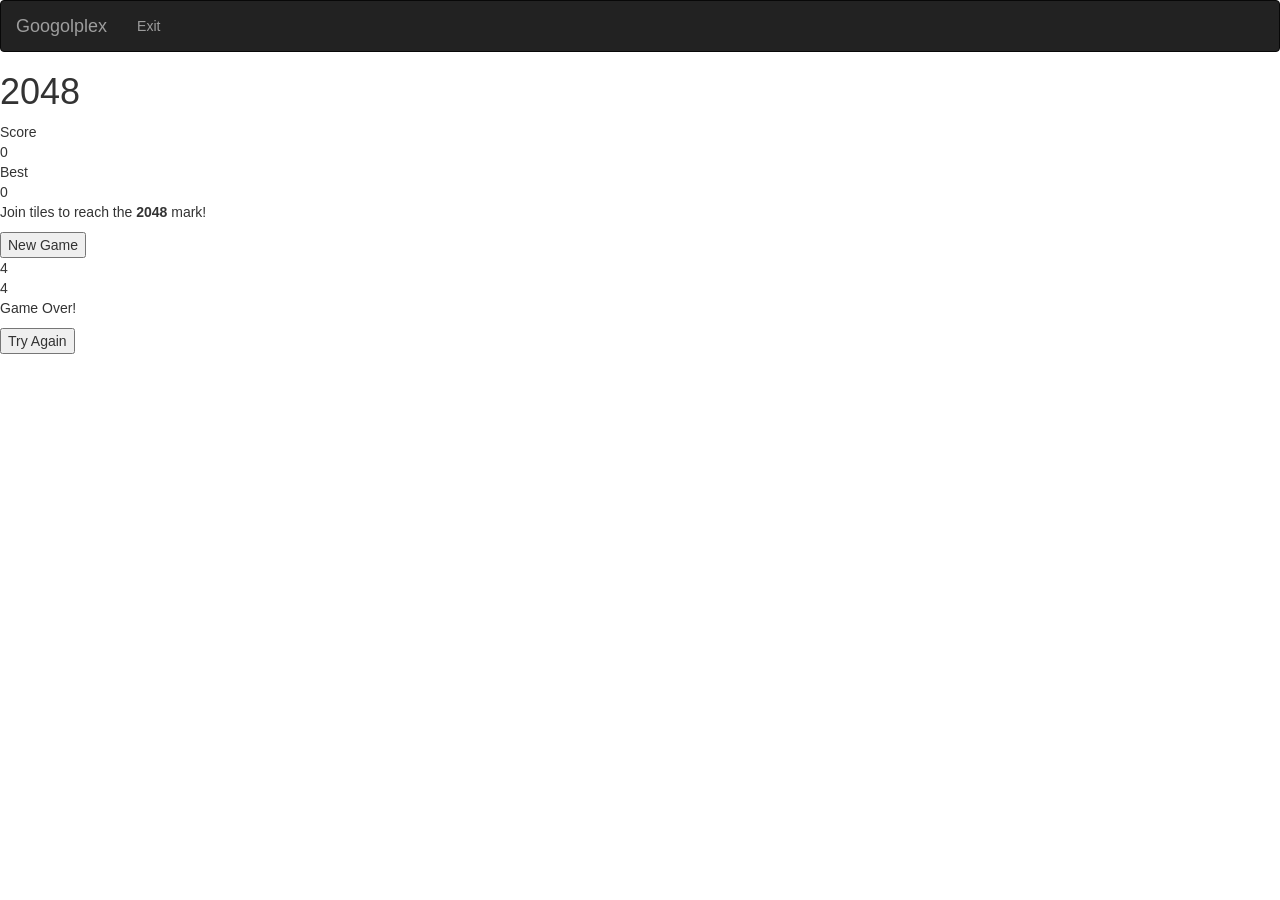
==== 2048.html @ af5d4c46 "Add initial HTML structure for 2048 game" ====
<!DOCTYPE html>
<html lang="en">
    <head>
      <title>2048 by Googolplex</title>
      <meta charset="utf-8">
      <meta name="viewport" content="width=device-width, initial-scale=1">
      <link rel="stylesheet" href="https://maxcdn.bootstrapcdn.com/bootstrap/3.4.1/css/bootstrap.min.css">
      <script src="https://ajax.googleapis.com/ajax/libs/jquery/3.7.1/jquery.min.js"></script>
      <script src="https://maxcdn.bootstrapcdn.com/bootstrap/3.4.1/js/bootstrap.min.js"></script>
      <link rel="icon" href="https://codehs.com/uploads/aa04603bd925a3547d5d93c4c2dc778e" type="image/x-icon">
      <link rel="stylesheet" type="text/css" href="2048.css">
    </head>
    <body>
        <!--Navbar-->
        <nav class="dog pt-2 mt-3 navbar navbar-inverse">
          <div class="container-fluid">
            <div class="navbar-header">
              <button type="button" class="navbar-toggle" data-toggle="collapse" data-target="#myNavbar">
                <span class="icon-bar"></span>
                <span class="icon-bar"></span>
                <span class="icon-bar"></span>
              </button>
              <a class="navbar-brand" href="index.html">Googolplex</a>
            </div>
            <div class="collapse navbar-collapse" id="myNavbar">
              <ul class="nav navbar-nav">
                <li class="exitLink"><a href="games.html">Exit</a></li>
              </ul>
            </div>
          </div>
        </nav>
        <div class="header">
        <h1>2048</h1>
        <div class="score-panel">
            <div class="score-box">
                <div class="score-title">Score</div>
                <div id="score">0</div>
            </div>
            <div class="score-box">
                <div class="score-title">Best</div>
                <div id="best-score">0</div>
            </div>
        </div>
    </div>

    <div class="controls">
        <p class="instructions">Join tiles to reach the <b>2048</b> mark!</p>
        <button class="restart-btn" onclick="initGame()">New Game</button>
    </div>

    <div class="game-container">
        <div id="grid-background">
            <!-- 16 Static Backing Squares -->
            <div class="grid-cell"></div><div class="grid-cell"></div><div class="grid-cell"></div><div class="grid-cell"></div>
            <div class="grid-cell"></div><div class="grid-cell"></div><div class="grid-cell"></div><div class="grid-cell"></div>
            <div class="grid-cell"></div><div class="grid-cell"></div><div class="grid-cell"></div><div class="grid-cell"></div>
            <div class="grid-cell"></div><div class="grid-cell"></div><div class="grid-cell"></div><div class="grid-cell"></div>
        </div>
        
        <div id="tile-container"></div>

        <div id="game-overlay" class="overlay">
            <p id="overlay-text">Game Over!</p>
            <button onclick="initGame()">Try Again</button>
        </div>
    </div>

    <script>
        // --- DOM Elements & Global State Variables ---
        const tileContainer = document.getElementById('tile-container');
        const scoreElement = document.getElementById('score');
        const bestScoreElement = document.getElementById('best-score');
        const overlay = document.getElementById('game-overlay');
        const overlayText = document.getElementById('overlay-text');
        
        let board = [];
        let score = 0;
        let bestScore = parseInt(localStorage.getItem('bestScore')) || 0;
        let gameWonHasTriggered = false;
        
        // Initialize High Score View display right away
        bestScoreElement.innerText = bestScore;
        
        /**
         * Initializes/Resets the game state variables, clear elements, and spawns starting positions
         */
        function initGame() {
            // Generate clean empty 4x4 coordinate tracking matrix
            board = Array(4).fill(null).map(() => Array(4).fill(0));
            score = 0;
            gameWonHasTriggered = false;
            
            scoreElement.innerText = score;
            overlay.classList.remove('active');
            tileContainer.innerHTML = '';
            
            // Game begins by spawning two random numbers on the empty grid
            generateTile();
            generateTile();
            renderBoard();
        }
        
        /**
         * Scans the board state for empty indices and populates one with either a 2 or a 4
         */
        function generateTile() {
            let emptyCells = [];
            
            for (let r = 0; r < 4; r++) {
                for (let c = 0; c < 4; c++) {
                    if (board[r][c] === 0) {
                        emptyCells.push({ row: r, col: c });
                    }
                }
            }
            
            if (emptyCells.length > 0) {
                let randomIndex = Math.floor(Math.random() * emptyCells.length);
                let chosenCell = emptyCells[randomIndex];
                // 90% chance to generate a 2, 10% chance to generate a 4
                board[chosenCell.row][chosenCell.col] = Math.random() < 0.9 ? 2 : 4;
            }
        }
        
        /**
         * Updates the screen DOM view, creating and absolutely styling individual dynamic tiles
         */
        function renderBoard() {
            tileContainer.innerHTML = '';
            
            for (let r = 0; r < 4; r++) {
                for (let c = 0; c < 4; c++) {
                    let value = board[r][c];
                    if (value > 0) {
                        let tile = document.createElement('div');
                        tile.innerText = value;
                        
                        // Maps positioning class variables (e.g., pos-2-3) to coordinate CSS translation animations
                        tile.className = `tile pos-${r}-${c}`;
                        
                        // Handle theme updates and style fallbacks for high score values
                        if (value > 65536) {
                            tile.classList.add('tile-super');
                        } else {
                            tile.classList.add(`tile-${value}`);
                        }
                        
                        tileContainer.appendChild(tile);
                        
                        // Alert popup logic safely updates target goals once per playthrough
                        if (value === 2048 && !gameWonHasTriggered) {
                            showOverlay(true);
                        }
                    }
                }
            }
        }
        
        /**
         * Increments current match points and tests memory caching for high records
         * @param {number} amount - Points to increase score by
         */
        function updateScore(amount) {
            score += amount;
            scoreElement.innerText = score;
            
            if (score > bestScore) {
                bestScore = score;
                bestScoreElement.innerText = bestScore;
                localStorage.setItem('bestScore', bestScore);
            }
        }
        
        /**
         * Helper utility filtering out all inactive zeros inside a row array
         * @param {Array} line - A single row or column segment array
         */
        function filterZero(line) { 
            return line.filter(num => num !== 0); 
        }
        
        /**
         * Core mathematical engine shifting, combining matching values, and pushing elements
         * @param {Array} line - Active 4-length numeric row array
         * @param {Array} mergedPositions - Collection logs caching animation indices
         * @param {number} lineIndex - Target boundary ID currently rendering tracking adjustments
         * @param {boolean} isVertical - Toggle specifying processing layout context
         * @param {number} colId - Column index identifier for structural mapping
         */
        function slide(line, mergedPositions, lineIndex, isVertical, colId) {
            let cleanLine = filterZero(line);
            let result = [];
            
            for (let i = 0; i < cleanLine.length; i++) {
                // If two sequential numbers match, combine them
                if (cleanLine[i] === cleanLine[i + 1]) {
                    let combinedValue = cleanLine[i] * 2;
                    result.push(combinedValue);
                    updateScore(combinedValue);
                    
                    // Cache positions for the visual merge animation
                    let targetIndex = result.length - 1;
                    if (isVertical) {
                        mergedPositions.push({ r: targetIndex, c: colId });
                    } else {
                        mergedPositions.push({ r: lineIndex, c: targetIndex });
                    }
                    i++; // Skip next element since it was merged
                } else {
                    result.push(cleanLine[i]);
                }
            }
            
            // Fill the rest of the line with zeros
            while (result.length < 4) { 
                result.push(0); 
            }
            return result;
        }
        
        /**
         * Orchestrates shift logic translations across all directions
         * @param {string} direction - Target keyword ('left', 'right', 'up', 'down')
         */
        function move(direction) {
            let preMoveSnapshot = JSON.stringify(board);
            let mergedPositions = [];
        
            if (direction === 'left') {
                for (let r = 0; r < 4; r++) {
                    board[r] = slide(board[r], mergedPositions, r, false);
                }
            } 
            else if (direction === 'right') {
                for (let r = 0; r < 4; r++) {
                    let reversedRow = board[r].slice().reverse();
                    let processedRow = slide(reversedRow, mergedPositions, r, false);
                    board[r] = processedRow.reverse();
                    
                    // Re-map horizontal coordinates for items moving right
                    mergedPositions.forEach(p => { 
                        if (p.r === r) p.c = 3 - p.c; 
                    });
                }
            } 
            else if (direction === 'up') {
                for (let c = 0; c < 4; c++) {
                    let column = [board[0][c], board[1][c], board[2][c], board[3][c]];
                    let processedColumn = slide(column, mergedPositions, 0, true, c);
                    
                    for (let r = 0; r < 4; r++) {
                        board[r][c] = processedColumn[r];
                    }
                }
            } 
            else if (direction === 'down') {
                for (let c = 0; c < 4; c++) {
                    let column = [board[0][c], board[1][c], board[2][c], board[3][c]].reverse();
                    let processedColumn = slide(column, mergedPositions, 0, true, c);
                    processedColumn.reverse();
                    
                    for (let r = 0; r < 4; r++) {
                        board[r][c] = processedColumn[r];
                    }
                    // Re-map vertical coordinates for items moving down
                    mergedPositions.forEach(p => { 
                        if (p.c === c) p.r = 3 - p.r; 
                    });
                }
            }
        
            // Only update and spawn new tiles if the board configuration actually changed
            if (preMoveSnapshot !== JSON.stringify(board)) {
                generateTile();
                renderBoard();
                triggerMergeEffects(mergedPositions);
                
                // If no more valid moves are available, trigger game over
                if (!canMove()) {
                    showOverlay(false);
                }
            }
        }
        
        /**
         * Loops across flagged coordinate points to trigger the pop CSS scale animation
         * @param {Array} positions - Collection logs caching animation targets
         */
        function triggerMergeEffects(positions) {
            positions.forEach(pos => {
                let matchingTile = document.querySelector(`.pos-${pos.r}-${pos.c}`);
                if (matchingTile) {
                    matchingTile.classList.add('tile-merged');
                }
            });
        }
        
        /**
         * Validates movement paths by testing for empty spaces or adjacent matching pairs
         */
        function canMove() {
            for (let r = 0; r < 4; r++) {
                for (let c = 0; c < 4; c++) {
                    if (board[r][c] === 0) return true;
                    if (r < 3 && board[r][c] === board[r + 1][c]) return true;
                    if (c < 3 && board[r][c] === board[r][c + 1]) return true;
                }
            }
            return false;
        }
        
        /**
         * Displays the full visual modal message layer over the canvas container
         * @param {boolean} isWin - State conditional declaring outcome
         */
        function showOverlay(isWin) {
            if (isWin) {
                gameWonHasTriggered = true;
                overlayText.innerText = "You Win!";
            } else {
                overlayText.innerText = "Game Over!";
            }
            overlay.classList.add('active');
        }
        
        // --- Global Input Event Listeners ---
        window.addEventListener('keydown', (e) => {
            // Only intercept and prevent default page scrolling for actual directional keys
            if (['ArrowLeft', 'ArrowRight', 'ArrowUp', 'ArrowDown'].includes(e.key)) {
                e.preventDefault(); 
            }
        
            if (e.key === 'ArrowLeft') move('left');
            else if (e.key === 'ArrowRight') move('right');
            else if (e.key === 'ArrowUp') move('up');
            else if (e.key === 'ArrowDown') move('down');
        });
        
        // Bootstraps state calculations when layout paints completely
        window.onload = initGame;
        </script>
    </body>
</html>
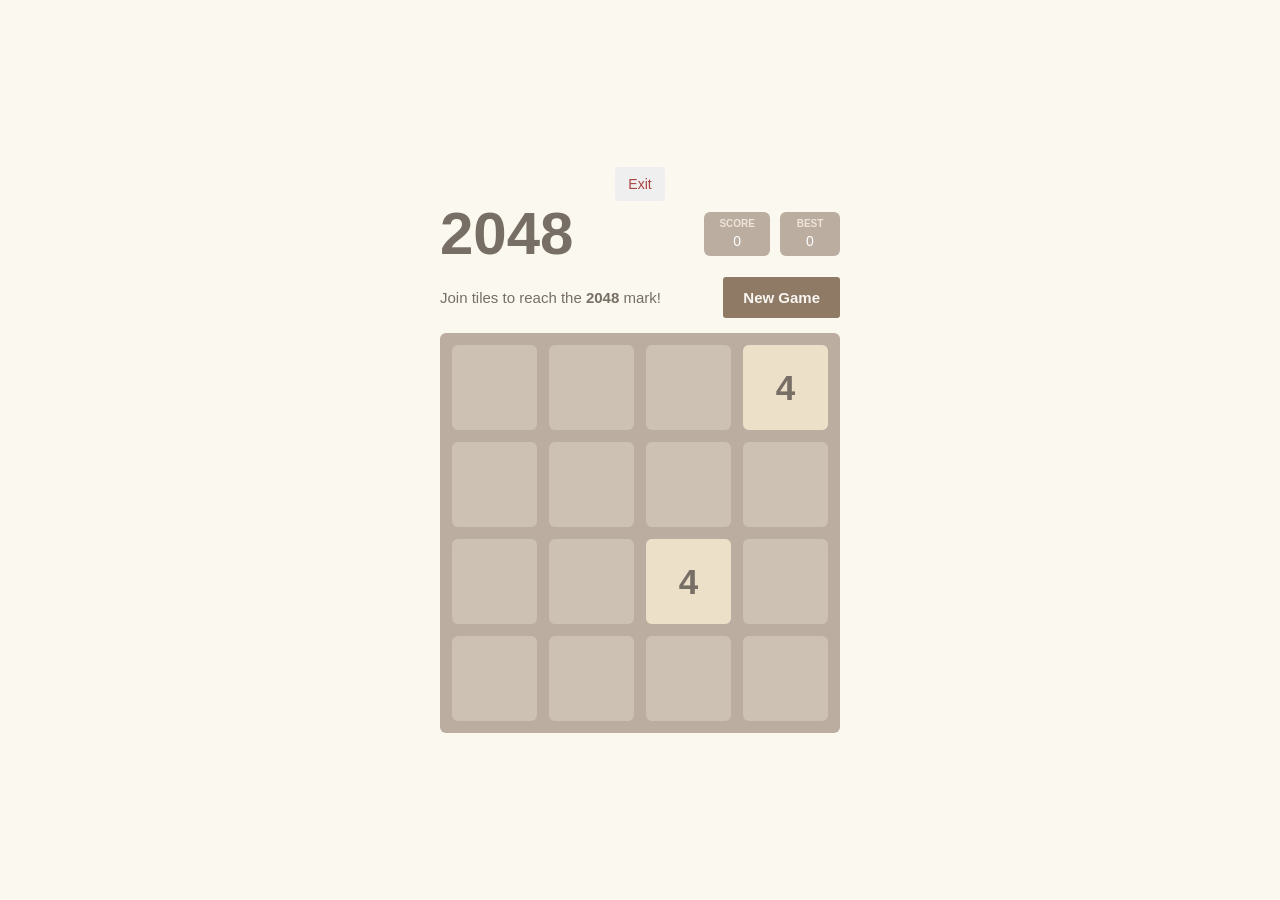
==== commit 193ee5ba: "Remove navbar and add exit button Replaced the navbar with an exit button." ====
--- a/2048.html
+++ b/2048.html
@@ -11,24 +11,7 @@
       <link rel="stylesheet" type="text/css" href="2048.css">
     </head>
     <body>
-        <!--Navbar-->
-        <nav class="dog pt-2 mt-3 navbar navbar-inverse">
-          <div class="container-fluid">
-            <div class="navbar-header">
-              <button type="button" class="navbar-toggle" data-toggle="collapse" data-target="#myNavbar">
-                <span class="icon-bar"></span>
-                <span class="icon-bar"></span>
-                <span class="icon-bar"></span>
-              </button>
-              <a class="navbar-brand" href="index.html">Googolplex</a>
-            </div>
-            <div class="collapse navbar-collapse" id="myNavbar">
-              <ul class="nav navbar-nav">
-                <li class="exitLink"><a href="games.html">Exit</a></li>
-              </ul>
-            </div>
-          </div>
-        </nav>
+        <button class="exit-link btn btn-light text-danger" href="games.html">Exit</button>
         <div class="header">
         <h1>2048</h1>
         <div class="score-panel">
--- a/2048.css
+++ b/2048.css
@@ -0,0 +1,211 @@
+        :root {
+            --transition-time: 0.15s;
+        }
+        body {
+            background-color: #faf8ef;
+            font-family: "Clear Sans", "Helvetica Neue", Arial, sans-serif;
+            display: flex;
+            flex-direction: column;
+            align-items: center;
+            justify-content: center;
+            height: 100vh;
+            margin: 0;
+            user-select: none;
+        }
+        .header {
+            width: 400px;
+            display: flex;
+            justify-content: space-between;
+            align-items: center;
+            margin-bottom: 10px;
+        }
+        h1 {
+            font-size: 60px;
+            font-weight: bold;
+            margin: 0;
+            color: #776e65;
+        }
+        .score-panel {
+            display: flex;
+            gap: 10px;
+        }
+        .score-box {
+            background: #bbada0;
+            padding: 5px 15px;
+            border-radius: 6px;
+            color: white;
+            text-align: center;
+            min-width: 60px;
+        }
+        .score-title {
+            font-size: 10px;
+            text-transform: uppercase;
+            color: #eee4da;
+            font-weight: bold;
+        }
+        .score-num {
+            font-size: 22px;
+            font-weight: bold;
+        }
+        .controls {
+            width: 400px;
+            display: flex;
+            justify-content: space-between;
+            align-items: center;
+            margin-bottom: 15px;
+        }
+        .instructions {
+            color: #776e65;
+            font-size: 15px;
+            margin: 0;
+        }
+        .restart-btn {
+            background: #8f7a66;
+            color: #f9f6f2;
+            border: none;
+            border-radius: 3px;
+            padding: 10px 20px;
+            font-weight: bold;
+            cursor: pointer;
+            font-size: 15px;
+        }
+        .restart-btn:hover {
+            background: #9f8a76;
+        }
+        .game-container {
+            position: relative;
+            width: 400px;
+            height: 400px;
+            background-color: #bbada0;
+            border-radius: 6px;
+            padding: 12px;
+            box-sizing: border-box;
+        }
+        #grid-background {
+            position: absolute;
+            top: 12px;
+            left: 12px;
+            width: 376px;
+            height: 376px;
+            display: grid;
+            grid-template-columns: repeat(4, 1fr);
+            grid-template-rows: repeat(4, 1fr);
+            gap: 12px;
+            z-index: 1;
+        }
+        .grid-cell {
+            background-color: rgba(238, 228, 218, 0.35);
+            border-radius: 6px;
+        }
+        #tile-container {
+            position: absolute;
+            top: 12px;
+            left: 12px;
+            width: 376px;
+            height: 376px;
+            z-index: 2;
+        }
+        .tile {
+            position: absolute;
+            width: 85px;
+            height: 85px;
+            border-radius: 6px;
+            display: flex;
+            justify-content: center;
+            align-items: center;
+            font-size: 35px;
+            font-weight: bold;
+            color: #776e65;
+            transition: transform var(--transition-time) ease-in-out;
+            animation: spawn 0.15s ease-in-out;
+        }
+        /* Merged pop animation */
+        .tile-merged {
+            animation: pop 0.2s ease-in-out;
+        }
+        @keyframes spawn {
+            0% { transform: scale(0); opacity: 0; }
+            100% { transform: scale(1); opacity: 1; }
+        }
+        @keyframes pop {
+            0% { transform: scale(1); }
+            50% { transform: scale(1.2); }
+            100% { transform: scale(1); }
+        }
+        /* Dynamic Positioning Map */
+        .pos-0-0 { transform: translate(0px, 0px); }
+        .pos-0-1 { transform: translate(97px, 0px); }
+        .pos-0-2 { transform: translate(194px, 0px); }
+        .pos-0-3 { transform: translate(291px, 0px); }
+        .pos-1-0 { transform: translate(0px, 97px); }
+        .pos-1-1 { transform: translate(97px, 97px); }
+        .pos-1-2 { transform: translate(194px, 97px); }
+        .pos-1-3 { transform: translate(291px, 97px); }
+        .pos-2-0 { transform: translate(0px, 194px); }
+        .pos-2-1 { transform: translate(97px, 194px); }
+        .pos-2-2 { transform: translate(194px, 194px); }
+        .pos-2-3 { transform: translate(291px, 194px); }
+        .pos-3-0 { transform: translate(0px, 291px); }
+        .pos-3-1 { transform: translate(97px, 291px); }
+        .pos-3-2 { transform: translate(194px, 291px); }
+        .pos-3-3 { transform: translate(291px, 291px); }
+
+        /* Classic Colors */
+        .tile-2 { background: #eee4da; }
+        .tile-4 { background: #ede0c8; }
+        .tile-8 { background: #f2b179; color: #f9f6f2; }
+        .tile-16 { background: #f59563; color: #f9f6f2; }
+        .tile-32 { background: #f67c5f; color: #f9f6f2; }
+        .tile-64 { background: #f65e3b; color: #f9f6f2; }
+        .tile-128 { background: #edcf72; color: #f9f6f2; font-size: 30px; }
+        .tile-256 { background: #edcc61; color: #f9f6f2; font-size: 30px; }
+        .tile-512 { background: #edc850; color: #f9f6f2; font-size: 30px; }
+        .tile-1024 { background: #edc53f; color: #f9f6f2; font-size: 25px; }
+        .tile-2048 { background: #edc22e; color: #f9f6f2; font-size: 25px; }
+
+        /* High Tier Colors */
+        .tile-4096 { background: #a6c; color: #f9f6f2; font-size: 25px; box-shadow: 0 0 10px 2px rgba(170, 102, 204, 0.5); }
+        .tile-8192 { background: #93c; color: #f9f6f2; font-size: 25px; box-shadow: 0 0 15px 3px rgba(153, 51, 204, 0.6); }
+        .tile-16384 { background: #33b5e5; color: #f9f6f2; font-size: 20px; }
+        .tile-32768 { background: #0099cc; color: #f9f6f2; font-size: 20px; }
+        .tile-65536 { background: #00c851; color: #f9f6f2; font-size: 20px; }
+        .tile-super { background: #111; color: #ffbb33; font-size: 18px; box-shadow: 0 0 20px 5px #ffbb33; }
+
+        /* Screen Overlays */
+        .overlay {
+            position: absolute;
+            top: 0;
+            left: 0;
+            width: 100%;
+            height: 100%;
+            background: rgba(238, 228, 218, 0.73);
+            z-index: 10;
+            display: flex;
+            flex-direction: column;
+            align-items: center;
+            justify-content: center;
+            border-radius: 6px;
+            opacity: 0;
+            pointer-events: none;
+            transition: opacity 0.3s ease;
+        }
+        .overlay.active {
+            opacity: 1;
+            pointer-events: auto;
+        }
+        .overlay p {
+            font-size: 60px;
+            font-weight: bold;
+            color: #776e65;
+            margin: 0 0 20px 0;
+        }
+        .overlay button {
+            background: #8f7a66;
+            color: #f9f6f2;
+            border: none;
+            border-radius: 3px;
+            padding: 10px 20px;
+            font-weight: bold;
+            cursor: pointer;
+            font-size: 18px;
+        }
